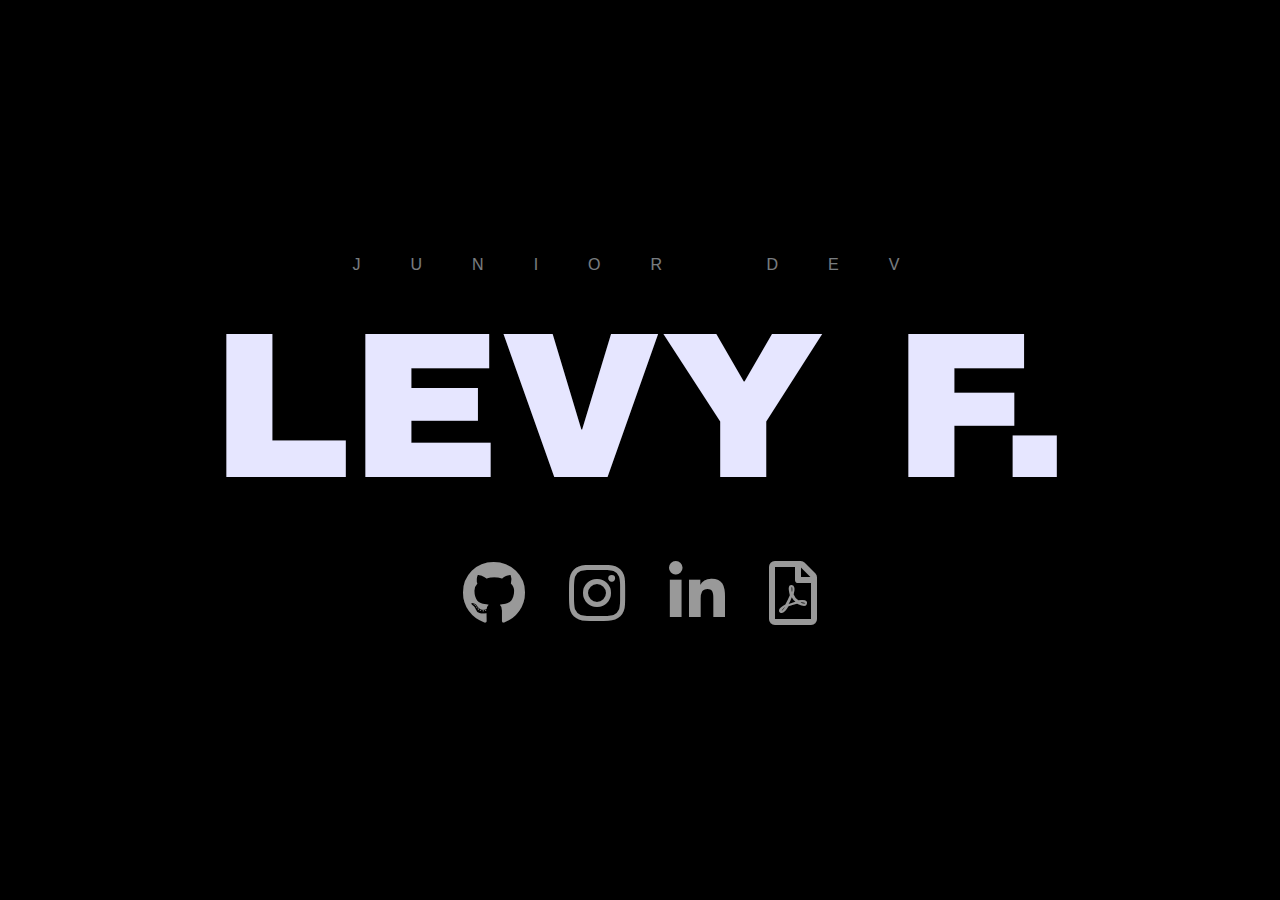
==== index.html @ e0548ce0 "Brazil First" ====
<head>
	<meta charset="UTF-8"> 	
	<title>Levy Ferreira</title>
  	<link href="https://fonts.googleapis.com/css?family=Archivo+Black&display=swap" rel="stylesheet">
  	<link rel="stylesheet" href="https://use.fontawesome.com/releases/v5.2.0/css/all.css"  type="text/css">
	<link rel="stylesheet" href="styles.css">
	<link rel="shortcut icon" href="./assets/favicon.png"/>
</head>

<body>
	<div class="line">
		<p>JUNIOR DEV</p>
		<h1 class="logo-2">Levy F.</h1>
		
		
		
		<div class="links">
			<a title="Github" target="_blank" href="https://github.com/levyosa" ><i class="fab fa-github " ></i></a>
			<a title="Instagram" target="_blank" href="https://instagram.com/levy.foto" ><i class="fab fa-instagram " ></i></a>
			<a title="LinkedIn" target="_blank" href="https://www.linkedin.com/in/levyosa/"><i class="fab fa-linkedin-in " ></i></a>
				
			<div class="dropdown">
				<i class="far fa-file-pdf "></i>
				<div class="dropdown-content">
					
					<a title="Currículo em Português" target="_blank" href="https://drive.google.com/file/d/1-_55ZmRTyRA_8v_fX4x8vV17EmFFOROm/view?usp=sharing">🇧🇷</a>
					<a title="English Resume" target="_blank" href="https://drive.google.com/file/d/1sDygDAMmvFSJ3bY3d8wW3WhH4iN65w7V/view?usp=sharing">🇺🇸</a>
				</div>
			</div>
		</div>
	</div>
<!-- If youre reading this, consider hiring me :D -->
</body>
---- styles.css ----
* {
  padding: 10;
  margin: 0;
  box-sizing: border-box;
  background-color: black;
  min-width:max-content;
}

html, body {
  height: 100%;
  width: 100%;
}

body {
  display: flex;
  justify-content: center;
  align-items: center; 
}
p,h1{
  font-family: "Archivo Black", "Archivo", sans-serif;
  font-weight: normal;
  display: block;
  text-align: center;
  color: aliceblue;
}
h1 { 
  font-size: 13em;
  text-transform: uppercase;
  min-width: max-content;
}
p{
  font-family: 'Lucida Sans', 'Lucida Sans Regular', 'Lucida Grande', 'Lucida Sans Unicode', Geneva, Verdana, sans-serif;
  opacity: 50%;
  padding-left: 2em ;
  letter-spacing: 50px;
  align-self: center;
}

.line{
  display: flex;
  flex-direction: column;
  align-items: center;
  justify-items: center;
}

.logo-2 {color: rgb(230, 230, 255);}

.fab,.far{
  display: flexbox;
  justify-items:center;
  justify-content:space-around;
  font-size: 4em;
  color: white;
  opacity: 60%;
}



.dropdown {
  position: relative;
  display: inline-block;
}

.dropdown-content {
  display: none;
  position: absolute;
  min-width: max-content;
  
}
.dropdown-content a{
  font-size: 4em;
  color: black;
}

.dropdown:hover .dropdown-content {
  display: inline-block;
}
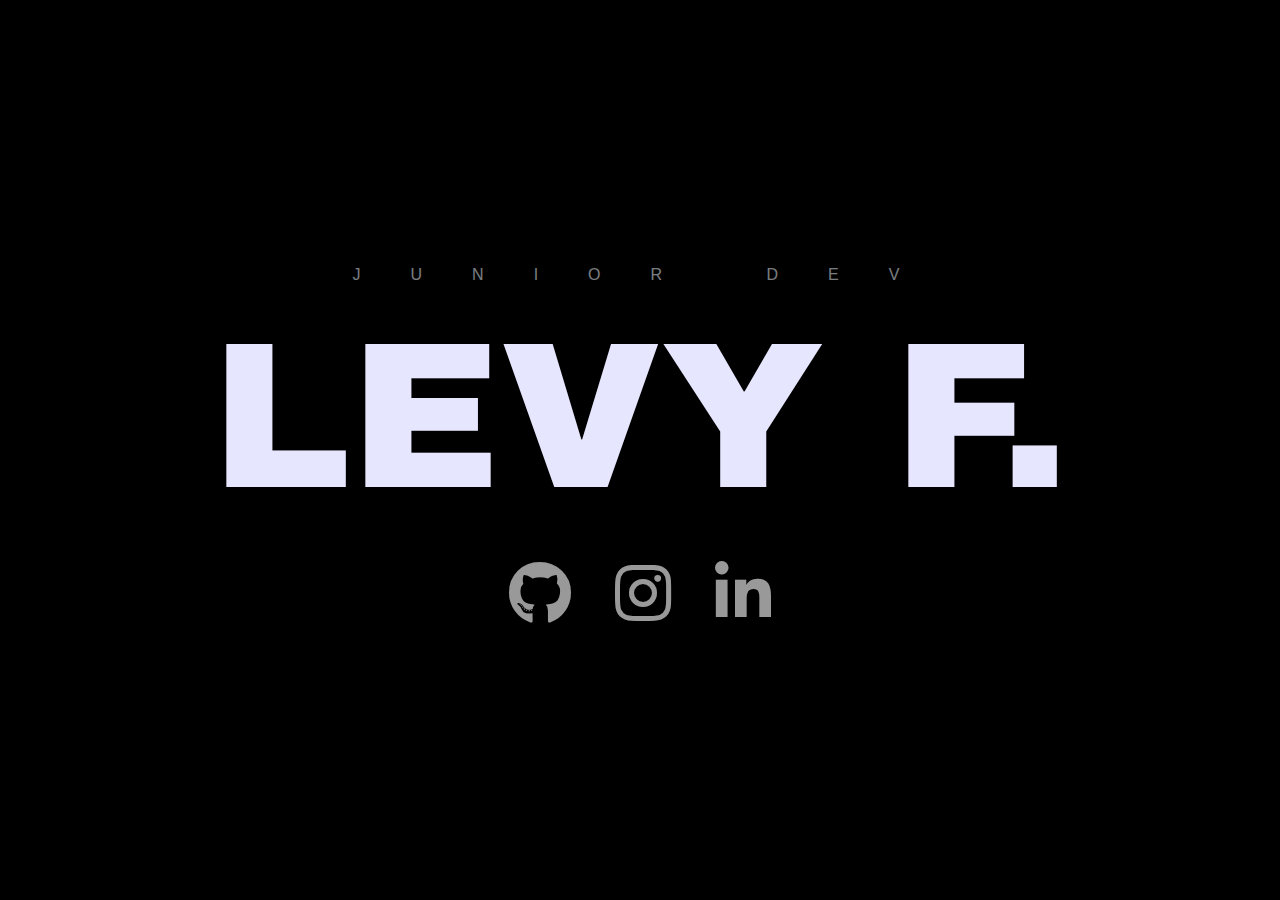
==== commit 025fa1a6: "Remove resume, we wont need it for now" ====
--- a/index.html
+++ b/index.html
@@ -1,33 +1,22 @@
-<head>
-	<meta charset="UTF-8"> 	
-	<title>Levy Ferreira</title>
-  	<link href="https://fonts.googleapis.com/css?family=Archivo+Black&display=swap" rel="stylesheet">
-  	<link rel="stylesheet" href="https://use.fontawesome.com/releases/v5.2.0/css/all.css"  type="text/css">
-	<link rel="stylesheet" href="styles.css">
-	<link rel="shortcut icon" href="./assets/favicon.png"/>
-</head>
-
-<body>
-	<div class="line">
-		<p>JUNIOR DEV</p>
-		<h1 class="logo-2">Levy F.</h1>
-		
-		
-		
-		<div class="links">
-			<a title="Github" target="_blank" href="https://github.com/levyosa" ><i class="fab fa-github " ></i></a>
-			<a title="Instagram" target="_blank" href="https://instagram.com/levy.foto" ><i class="fab fa-instagram " ></i></a>
-			<a title="LinkedIn" target="_blank" href="https://www.linkedin.com/in/levyosa/"><i class="fab fa-linkedin-in " ></i></a>
+<html>
+	<head>
+		<meta charset="UTF-8">
+		<title>Levy Ferreira</title>
+		<link href="https://fonts.googleapis.com/css?family=Archivo+Black&display=swap" rel="stylesheet">
+		<link rel="stylesheet" href="https://use.fontawesome.com/releases/v5.2.0/css/all.css"  type="text/css">
+		<link rel="stylesheet" href="styles.css">
+	</head>
+	<body>
+		<div class="line">
+			<p>JUNIOR DEV</p>
+			<h1 class="logo-2">Levy F.</h1>
+			<div class="links">
+				<a title="Github" target="_blank" href="https://github.com/levyosa" ><i class="fab fa-github " ></i></a>
+				<a title="Instagram" target="_blank" href="https://instagram.com/levy.foto" ><i class="fab fa-instagram " ></i></a>
+				<a title="LinkedIn" target="_blank" href="https://www.linkedin.com/in/levyosa/"><i class="fab fa-linkedin-in " ></i></a>	
 				
-			<div class="dropdown">
-				<i class="far fa-file-pdf "></i>
-				<div class="dropdown-content">
-					
-					<a title="Currículo em Português" target="_blank" href="https://drive.google.com/file/d/1-_55ZmRTyRA_8v_fX4x8vV17EmFFOROm/view?usp=sharing">🇧🇷</a>
-					<a title="English Resume" target="_blank" href="https://drive.google.com/file/d/1sDygDAMmvFSJ3bY3d8wW3WhH4iN65w7V/view?usp=sharing">🇺🇸</a>
-				</div>
 			</div>
 		</div>
-	</div>
-<!-- If youre reading this, consider hiring me :D -->
-</body>
+	
+	</body>
+</html>--- a/styles.css
+++ b/styles.css
@@ -3,7 +3,6 @@
   margin: 0;
   box-sizing: border-box;
   background-color: black;
-  min-width:max-content;
 }
 
 html, body {
@@ -67,16 +66,19 @@
   min-width: max-content;
   
 }
-.dropdown-content a{
-  font-size: 4em;
-  color: black;
-}
 
 .dropdown:hover .dropdown-content {
   display: inline-block;
 }
 
+.flag{
+  height: 4em;
+  border-radius: 25%;
+}
 
 
+::selection{
+  background: transparent;
+}
 
 
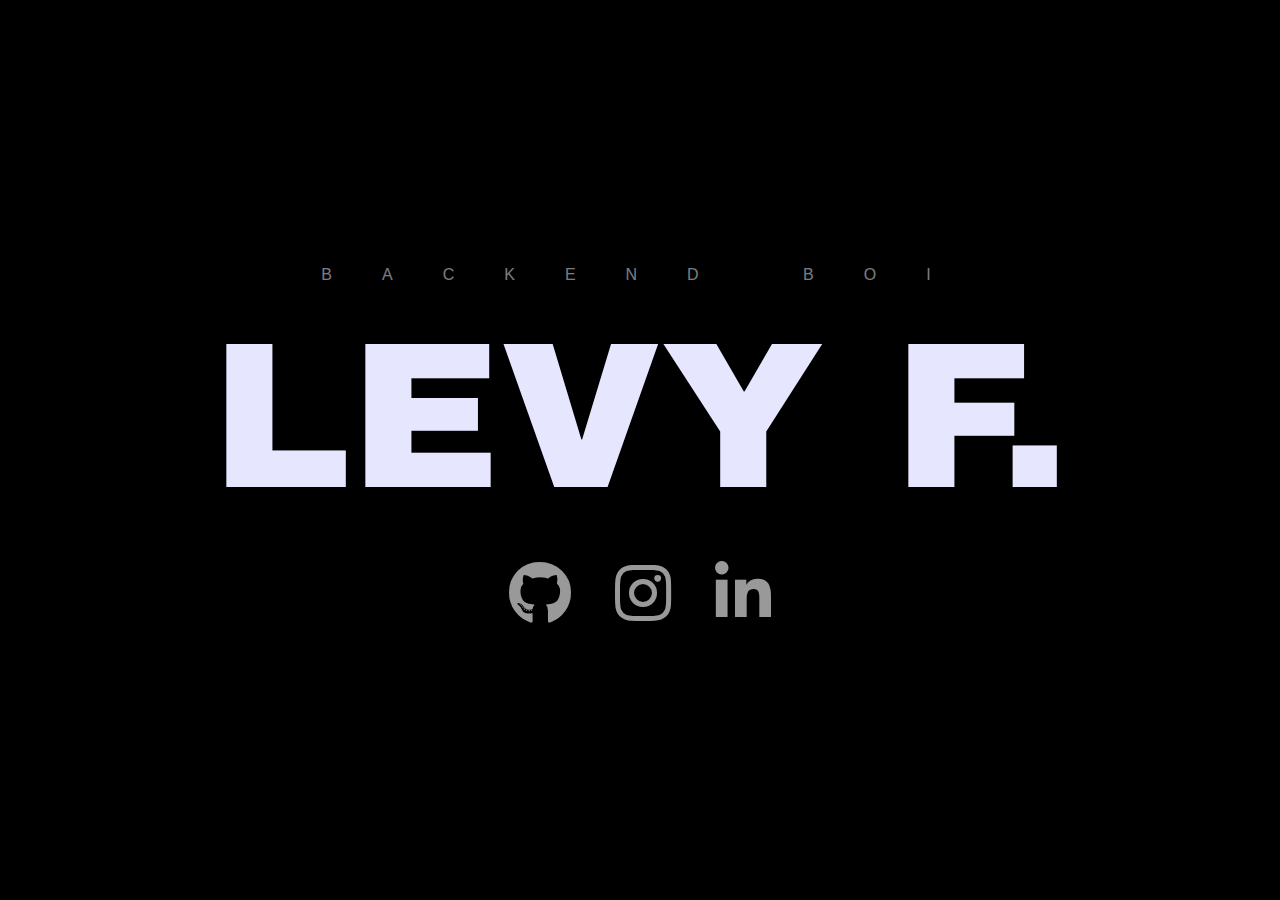
==== commit c4caf5ce: "Update index.html" ====
--- a/index.html
+++ b/index.html
@@ -8,15 +8,13 @@
 	</head>
 	<body>
 		<div class="line">
-			<p>JUNIOR DEV</p>
+			<p>BACKEND BOI</p>
 			<h1 class="logo-2">Levy F.</h1>
 			<div class="links">
 				<a title="Github" target="_blank" href="https://github.com/levyosa" ><i class="fab fa-github " ></i></a>
 				<a title="Instagram" target="_blank" href="https://instagram.com/levy.foto" ><i class="fab fa-instagram " ></i></a>
 				<a title="LinkedIn" target="_blank" href="https://www.linkedin.com/in/levyosa/"><i class="fab fa-linkedin-in " ></i></a>	
-				
 			</div>
 		</div>
-	
 	</body>
-</html>+</html>
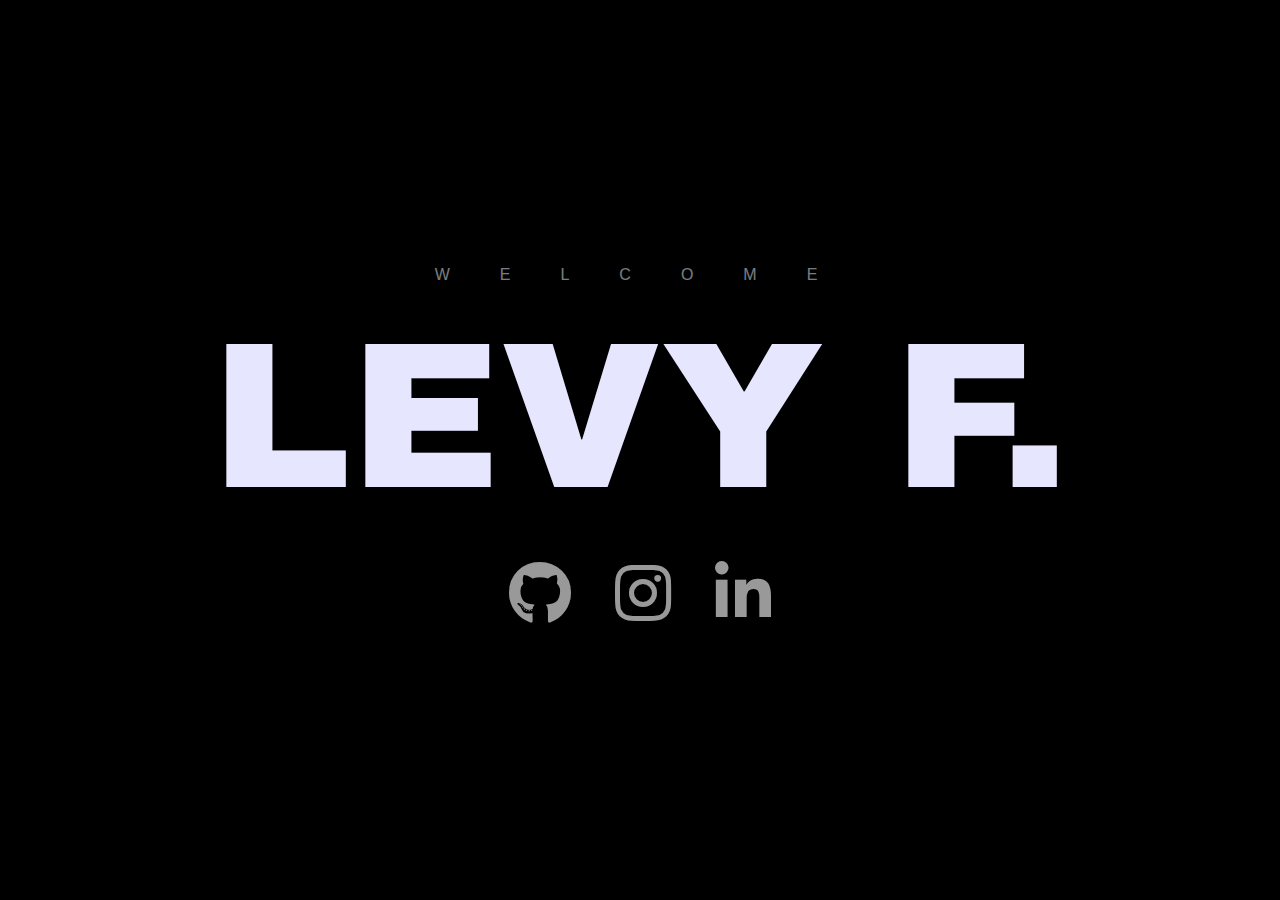
==== commit 30d7955a: "Update index.html" ====
--- a/index.html
+++ b/index.html
@@ -8,7 +8,7 @@
 	</head>
 	<body>
 		<div class="line">
-			<p>BACKEND BOI</p>
+			<p>WELCOME</p>
 			<h1 class="logo-2">Levy F.</h1>
 			<div class="links">
 				<a title="Github" target="_blank" href="https://github.com/levyosa" ><i class="fab fa-github " ></i></a>
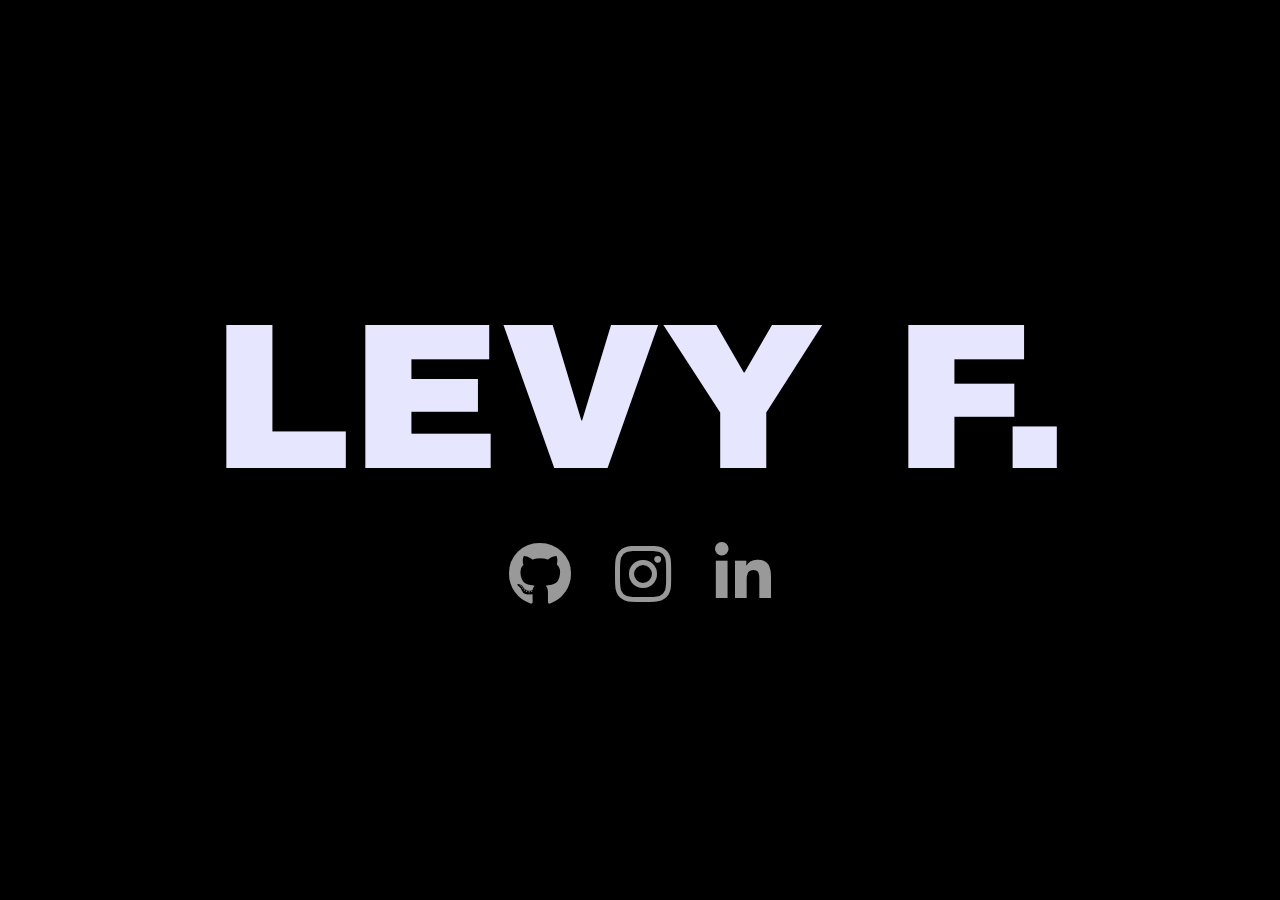
==== commit 8aaa717d: "Update index.html" ====
--- a/index.html
+++ b/index.html
@@ -8,7 +8,6 @@
 	</head>
 	<body>
 		<div class="line">
-			<p>WELCOME</p>
 			<h1 class="logo-2">Levy F.</h1>
 			<div class="links">
 				<a title="Github" target="_blank" href="https://github.com/levyosa" ><i class="fab fa-github " ></i></a>
